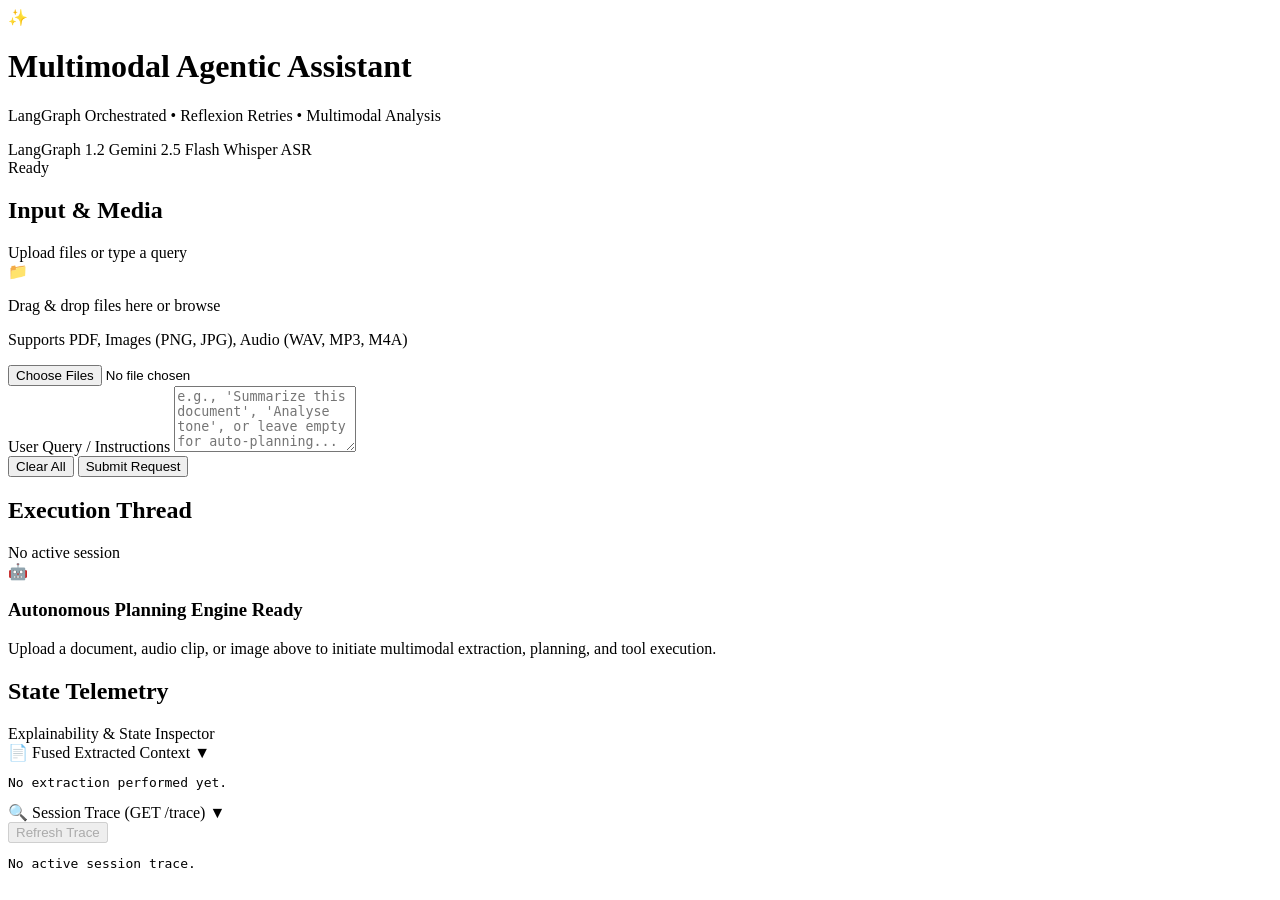
==== app/static/index.html @ dd0674b5 "Initial commit" ====
<!DOCTYPE html>
<html lang="en">
<head>
  <meta charset="UTF-8">
  <meta name="viewport" content="width=device-width, initial-scale=1.0">
  <title>Multimodal Agentic Assistant — Autonomous Planning & Tool Orchestration</title>
  <link rel="stylesheet" href="/style.css">
  <link rel="preconnect" href="https://fonts.googleapis.com">
  <link rel="preconnect" href="https://fonts.gstatic.com" crossorigin>
  <link href="https://fonts.googleapis.com/css2?family=Inter:wght@300;400;500;600;700&family=Fira+Code:wght@400;500&display=swap" rel="stylesheet">
</head>
<body>
  <div class="app-container">
    <!-- Header -->
    <header class="app-header">
      <div class="header-brand">
        <div class="logo-icon">✨</div>
        <div>
          <h1>Multimodal Agentic Assistant</h1>
          <p class="subtitle">LangGraph Orchestrated • Reflexion Retries • Multimodal Analysis</p>
        </div>
      </div>
      <div class="header-badges">
        <span class="tech-badge">LangGraph 1.2</span>
        <span class="tech-badge">Gemini 2.5 Flash</span>
        <span class="tech-badge">Whisper ASR</span>
        <div id="status-pill" class="status-pill status-ready">
          <span class="status-dot"></span>
          <span id="status-text">Ready</span>
        </div>
      </div>
    </header>

    <!-- Main Workspace -->
    <main class="main-workspace">
      <!-- Left Panel: Input & File Dropzone -->
      <aside class="panel input-panel">
        <div class="panel-header">
          <h2>Input & Media</h2>
          <span class="panel-subtitle">Upload files or type a query</span>
        </div>

        <form id="agent-form" class="agent-form">
          <!-- Drag & Drop Zone -->
          <div id="drop-zone" class="drop-zone">
            <div class="drop-zone-icon">📁</div>
            <p class="drop-zone-prompt">Drag & drop files here or <span class="browse-btn">browse</span></p>
            <p class="drop-zone-hint">Supports PDF, Images (PNG, JPG), Audio (WAV, MP3, M4A)</p>
            <input type="file" id="file-input" multiple accept=".pdf,.png,.jpg,.jpeg,.wav,.mp3,.m4a" class="file-input-hidden">
          </div>

          <!-- File List Preview -->
          <div id="file-list" class="file-list"></div>

          <!-- User Query Input -->
          <div class="form-group">
            <label for="user-query-input" id="query-label">User Query / Instructions</label>
            <textarea 
              id="user-query-input" 
              name="user_query" 
              rows="4" 
              placeholder="e.g., 'Summarize this document', 'Analyse tone', or leave empty for auto-planning..."
            ></textarea>
          </div>

          <!-- Action Buttons -->
          <div class="form-actions">
            <button type="button" id="clear-btn" class="btn btn-secondary">Clear All</button>
            <button type="submit" id="submit-btn" class="btn btn-primary">
              <span id="submit-btn-text">Submit Request</span>
              <span id="submit-spinner" class="spinner hidden"></span>
            </button>
          </div>
        </form>
      </aside>

      <!-- Center Panel: Chat Thread & Telemetry -->
      <section class="panel chat-panel">
        <div class="panel-header">
          <h2>Execution Thread</h2>
          <span id="session-thread-label" class="panel-subtitle">No active session</span>
        </div>

        <!-- Chat History Container -->
        <div id="chat-thread" class="chat-thread">
          <div class="empty-thread-placeholder">
            <div class="placeholder-icon">🤖</div>
            <h3>Autonomous Planning Engine Ready</h3>
            <p>Upload a document, audio clip, or image above to initiate multimodal extraction, planning, and tool execution.</p>
          </div>
        </div>
      </section>

      <!-- Right Panel: Inspection & Debug Telemetry -->
      <aside class="panel inspection-panel">
        <div class="panel-header">
          <h2>State Telemetry</h2>
          <span class="panel-subtitle">Explainability & State Inspector</span>
        </div>

        <div class="inspection-content">
          <!-- Extracted Context Card -->
          <div class="inspector-card">
            <div class="inspector-card-header" id="toggle-fused-context">
              <span>📄 Fused Extracted Context</span>
              <span class="chevron">▼</span>
            </div>
            <div id="fused-context-body" class="inspector-card-body collapsed">
              <pre id="fused-context-text" class="code-block">No extraction performed yet.</pre>
            </div>
          </div>

          <!-- Session Trace Telemetry -->
          <div class="inspector-card">
            <div class="inspector-card-header" id="toggle-trace-json">
              <span>🔍 Session Trace (GET /trace)</span>
              <span class="chevron">▼</span>
            </div>
            <div id="trace-json-body" class="inspector-card-body collapsed">
              <button id="refresh-trace-btn" class="btn btn-sm btn-secondary mb-2" disabled>Refresh Trace</button>
              <pre id="trace-json-text" class="code-block">No active session trace.</pre>
            </div>
          </div>
        </div>
      </aside>
    </main>
  </div>

  <script src="/app.js"></script>
</body>
</html>
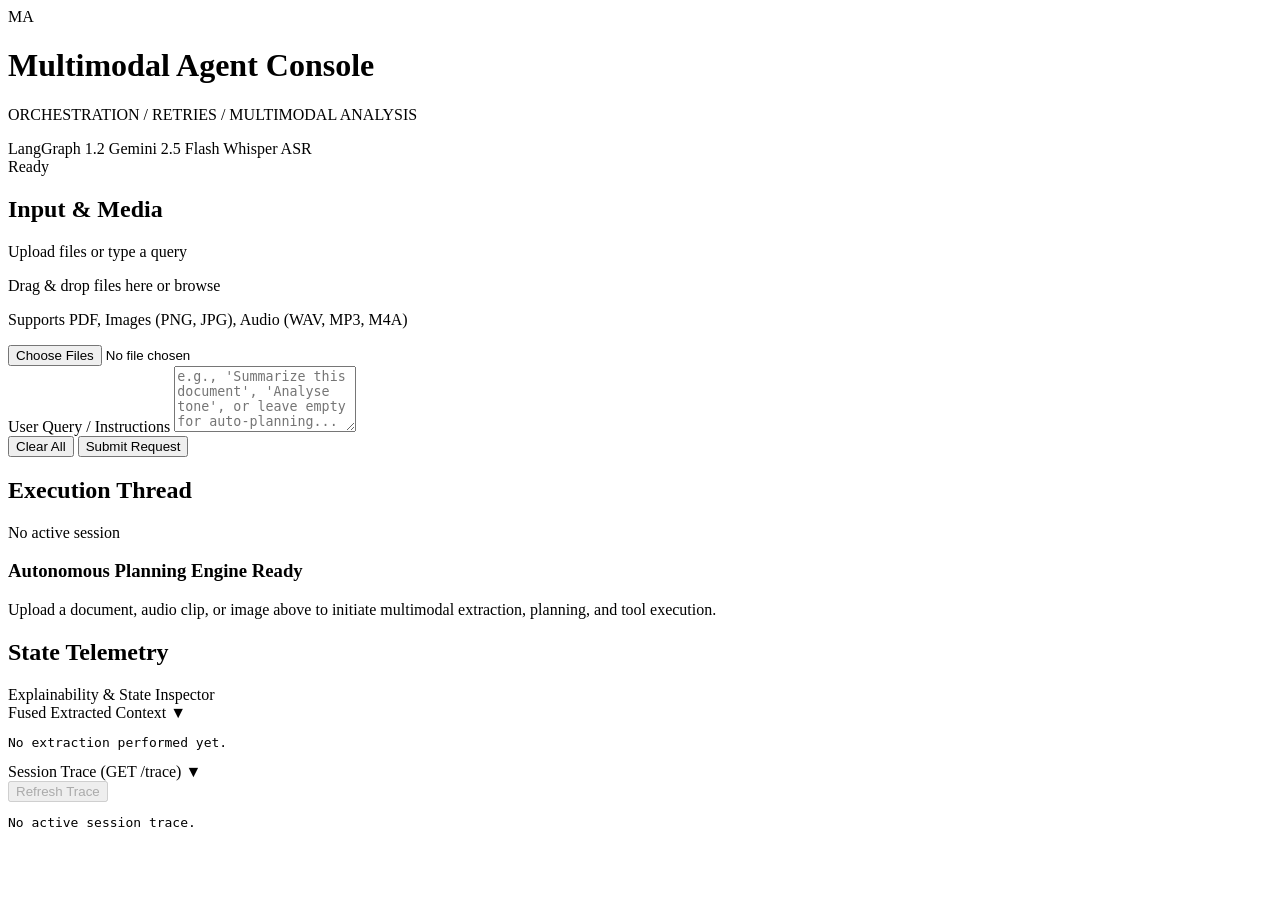
==== commit b4cb7838: "Harden Render deploy and refresh UI console Updates deployment and runtime defaults for Render by sw" ====
--- a/app/static/index.html
+++ b/app/static/index.html
@@ -7,17 +7,17 @@
   <link rel="stylesheet" href="/style.css">
   <link rel="preconnect" href="https://fonts.googleapis.com">
   <link rel="preconnect" href="https://fonts.gstatic.com" crossorigin>
-  <link href="https://fonts.googleapis.com/css2?family=Inter:wght@300;400;500;600;700&family=Fira+Code:wght@400;500&display=swap" rel="stylesheet">
+  <link href="https://fonts.googleapis.com/css2?family=IBM+Plex+Mono:wght@400;500;600&family=IBM+Plex+Sans:wght@400;500;600&display=swap" rel="stylesheet">
 </head>
 <body>
   <div class="app-container">
     <!-- Header -->
     <header class="app-header">
       <div class="header-brand">
-        <div class="logo-icon">✨</div>
+        <div class="logo-icon" aria-hidden="true">MA</div>
         <div>
-          <h1>Multimodal Agentic Assistant</h1>
-          <p class="subtitle">LangGraph Orchestrated • Reflexion Retries • Multimodal Analysis</p>
+          <h1>Multimodal Agent Console</h1>
+          <p class="subtitle">ORCHESTRATION / RETRIES / MULTIMODAL ANALYSIS</p>
         </div>
       </div>
       <div class="header-badges">
@@ -43,7 +43,7 @@
         <form id="agent-form" class="agent-form">
           <!-- Drag & Drop Zone -->
           <div id="drop-zone" class="drop-zone">
-            <div class="drop-zone-icon">📁</div>
+            <div class="drop-zone-icon" aria-hidden="true"></div>
             <p class="drop-zone-prompt">Drag & drop files here or <span class="browse-btn">browse</span></p>
             <p class="drop-zone-hint">Supports PDF, Images (PNG, JPG), Audio (WAV, MP3, M4A)</p>
             <input type="file" id="file-input" multiple accept=".pdf,.png,.jpg,.jpeg,.wav,.mp3,.m4a" class="file-input-hidden">
@@ -84,7 +84,6 @@
         <!-- Chat History Container -->
         <div id="chat-thread" class="chat-thread">
           <div class="empty-thread-placeholder">
-            <div class="placeholder-icon">🤖</div>
             <h3>Autonomous Planning Engine Ready</h3>
             <p>Upload a document, audio clip, or image above to initiate multimodal extraction, planning, and tool execution.</p>
           </div>
@@ -102,7 +101,7 @@
           <!-- Extracted Context Card -->
           <div class="inspector-card">
             <div class="inspector-card-header" id="toggle-fused-context">
-              <span>📄 Fused Extracted Context</span>
+              <span>Fused Extracted Context</span>
               <span class="chevron">▼</span>
             </div>
             <div id="fused-context-body" class="inspector-card-body collapsed">
@@ -113,7 +112,7 @@
           <!-- Session Trace Telemetry -->
           <div class="inspector-card">
             <div class="inspector-card-header" id="toggle-trace-json">
-              <span>🔍 Session Trace (GET /trace)</span>
+              <span>Session Trace (GET /trace)</span>
               <span class="chevron">▼</span>
             </div>
             <div id="trace-json-body" class="inspector-card-body collapsed">
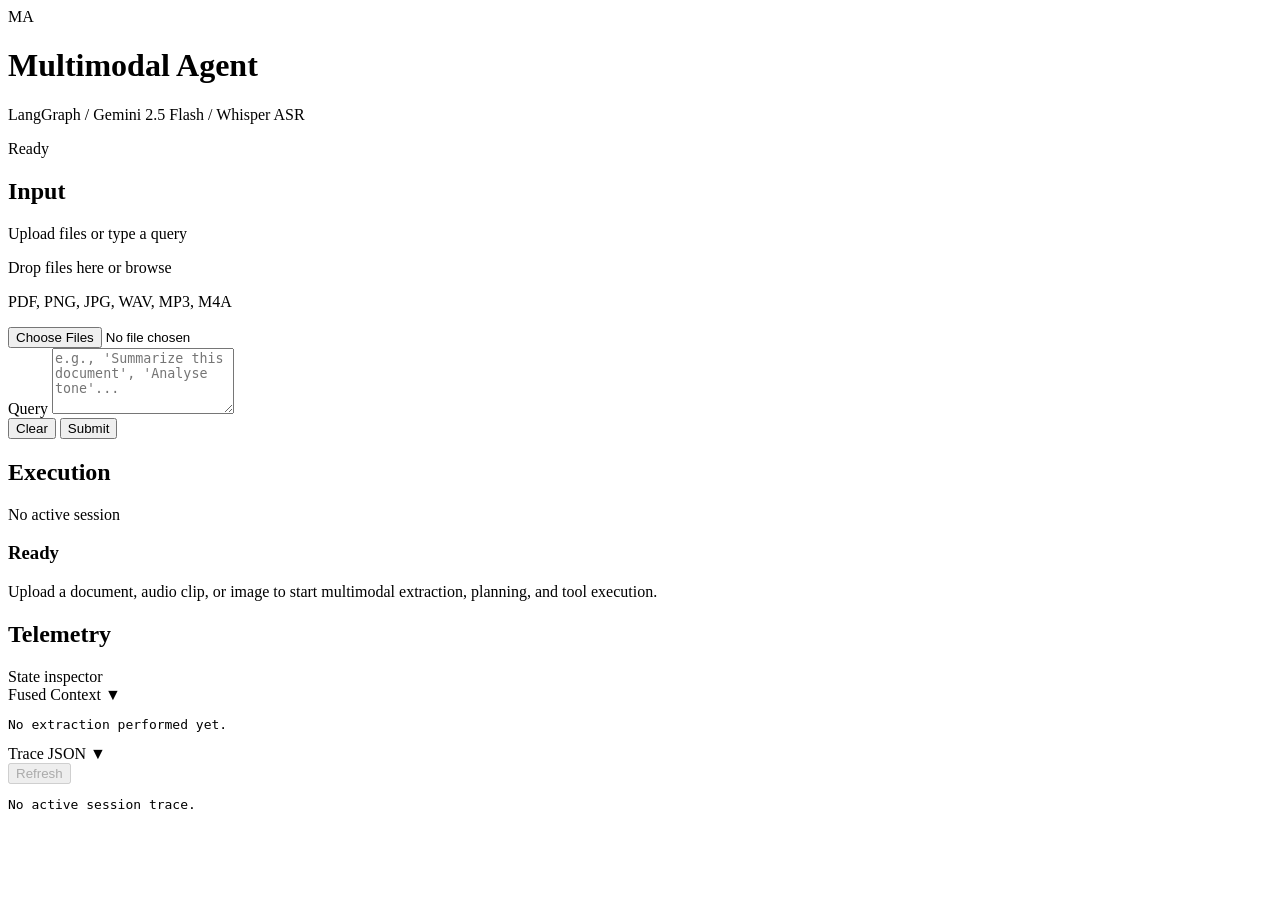
==== commit db76350b: "Fix Gemini client wiring and refresh docs/UI Builds and stores a single Gemini client at FastAPI sta" ====
--- a/app/static/index.html
+++ b/app/static/index.html
@@ -3,27 +3,25 @@
 <head>
   <meta charset="UTF-8">
   <meta name="viewport" content="width=device-width, initial-scale=1.0">
-  <title>Multimodal Agentic Assistant — Autonomous Planning & Tool Orchestration</title>
+  <title>Multimodal Agentic Assistant</title>
+  <meta name="description" content="LangGraph-orchestrated multimodal agentic assistant with autonomous planning, tool execution, and explainability trace.">
   <link rel="stylesheet" href="/style.css">
   <link rel="preconnect" href="https://fonts.googleapis.com">
   <link rel="preconnect" href="https://fonts.gstatic.com" crossorigin>
-  <link href="https://fonts.googleapis.com/css2?family=IBM+Plex+Mono:wght@400;500;600&family=IBM+Plex+Sans:wght@400;500;600&display=swap" rel="stylesheet">
+  <link href="https://fonts.googleapis.com/css2?family=IBM+Plex+Sans:wght@400;500;600&family=JetBrains+Mono:wght@400;500&display=swap" rel="stylesheet">
 </head>
 <body>
   <div class="app-container">
     <!-- Header -->
     <header class="app-header">
       <div class="header-brand">
-        <div class="logo-icon" aria-hidden="true">MA</div>
+        <div class="logo-mark" aria-hidden="true">MA</div>
         <div>
-          <h1>Multimodal Agent Console</h1>
-          <p class="subtitle">ORCHESTRATION / RETRIES / MULTIMODAL ANALYSIS</p>
+          <h1>Multimodal Agent</h1>
+          <p class="subtitle">LangGraph / Gemini 2.5 Flash / Whisper ASR</p>
         </div>
       </div>
-      <div class="header-badges">
-        <span class="tech-badge">LangGraph 1.2</span>
-        <span class="tech-badge">Gemini 2.5 Flash</span>
-        <span class="tech-badge">Whisper ASR</span>
+      <div class="header-meta">
         <div id="status-pill" class="status-pill status-ready">
           <span class="status-dot"></span>
           <span id="status-text">Ready</span>
@@ -36,16 +34,15 @@
       <!-- Left Panel: Input & File Dropzone -->
       <aside class="panel input-panel">
         <div class="panel-header">
-          <h2>Input & Media</h2>
+          <h2>Input</h2>
           <span class="panel-subtitle">Upload files or type a query</span>
         </div>
 
         <form id="agent-form" class="agent-form">
           <!-- Drag & Drop Zone -->
           <div id="drop-zone" class="drop-zone">
-            <div class="drop-zone-icon" aria-hidden="true"></div>
-            <p class="drop-zone-prompt">Drag & drop files here or <span class="browse-btn">browse</span></p>
-            <p class="drop-zone-hint">Supports PDF, Images (PNG, JPG), Audio (WAV, MP3, M4A)</p>
+            <p class="drop-zone-prompt">Drop files here or <span class="browse-btn">browse</span></p>
+            <p class="drop-zone-hint">PDF, PNG, JPG, WAV, MP3, M4A</p>
             <input type="file" id="file-input" multiple accept=".pdf,.png,.jpg,.jpeg,.wav,.mp3,.m4a" class="file-input-hidden">
           </div>
 
@@ -54,69 +51,66 @@
 
           <!-- User Query Input -->
           <div class="form-group">
-            <label for="user-query-input" id="query-label">User Query / Instructions</label>
-            <textarea 
-              id="user-query-input" 
-              name="user_query" 
-              rows="4" 
-              placeholder="e.g., 'Summarize this document', 'Analyse tone', or leave empty for auto-planning..."
+            <label for="user-query-input" id="query-label">Query</label>
+            <textarea
+              id="user-query-input"
+              name="user_query"
+              rows="4"
+              placeholder="e.g., 'Summarize this document', 'Analyse tone'..."
             ></textarea>
           </div>
 
           <!-- Action Buttons -->
           <div class="form-actions">
-            <button type="button" id="clear-btn" class="btn btn-secondary">Clear All</button>
+            <button type="button" id="clear-btn" class="btn btn-secondary">Clear</button>
             <button type="submit" id="submit-btn" class="btn btn-primary">
-              <span id="submit-btn-text">Submit Request</span>
+              <span id="submit-btn-text">Submit</span>
               <span id="submit-spinner" class="spinner hidden"></span>
             </button>
           </div>
         </form>
       </aside>
 
-      <!-- Center Panel: Chat Thread & Telemetry -->
+      <!-- Center Panel: Chat Thread -->
       <section class="panel chat-panel">
         <div class="panel-header">
-          <h2>Execution Thread</h2>
+          <h2>Execution</h2>
           <span id="session-thread-label" class="panel-subtitle">No active session</span>
         </div>
 
-        <!-- Chat History Container -->
         <div id="chat-thread" class="chat-thread">
           <div class="empty-thread-placeholder">
-            <h3>Autonomous Planning Engine Ready</h3>
-            <p>Upload a document, audio clip, or image above to initiate multimodal extraction, planning, and tool execution.</p>
+            <h3>Ready</h3>
+            <p>Upload a document, audio clip, or image to start multimodal extraction, planning, and tool execution.</p>
           </div>
         </div>
       </section>
 
-      <!-- Right Panel: Inspection & Debug Telemetry -->
+      <!-- Right Panel: Inspection -->
       <aside class="panel inspection-panel">
         <div class="panel-header">
-          <h2>State Telemetry</h2>
-          <span class="panel-subtitle">Explainability & State Inspector</span>
+          <h2>Telemetry</h2>
+          <span class="panel-subtitle">State inspector</span>
         </div>
 
         <div class="inspection-content">
-          <!-- Extracted Context Card -->
           <div class="inspector-card">
             <div class="inspector-card-header" id="toggle-fused-context">
-              <span>Fused Extracted Context</span>
-              <span class="chevron">▼</span>
+              <span>Fused Context</span>
+              <span class="chevron">&#9660;</span>
             </div>
             <div id="fused-context-body" class="inspector-card-body collapsed">
               <pre id="fused-context-text" class="code-block">No extraction performed yet.</pre>
             </div>
           </div>
 
-          <!-- Session Trace Telemetry -->
           <div class="inspector-card">
             <div class="inspector-card-header" id="toggle-trace-json">
-              <span>Session Trace (GET /trace)</span>
-              <span class="chevron">▼</span>
+              <span>Trace JSON</span>
+              <span class="chevron">&#9660;</span>
             </div>
             <div id="trace-json-body" class="inspector-card-body collapsed">
-              <button id="refresh-trace-btn" class="btn btn-sm btn-secondary mb-2" disabled>Refresh Trace</button>
+              <button id="refresh-trace-btn" class="btn btn-sm btn-secondary mb-2" disabled>Refresh</button>
               <pre id="trace-json-text" class="code-block">No active session trace.</pre>
             </div>
           </div>
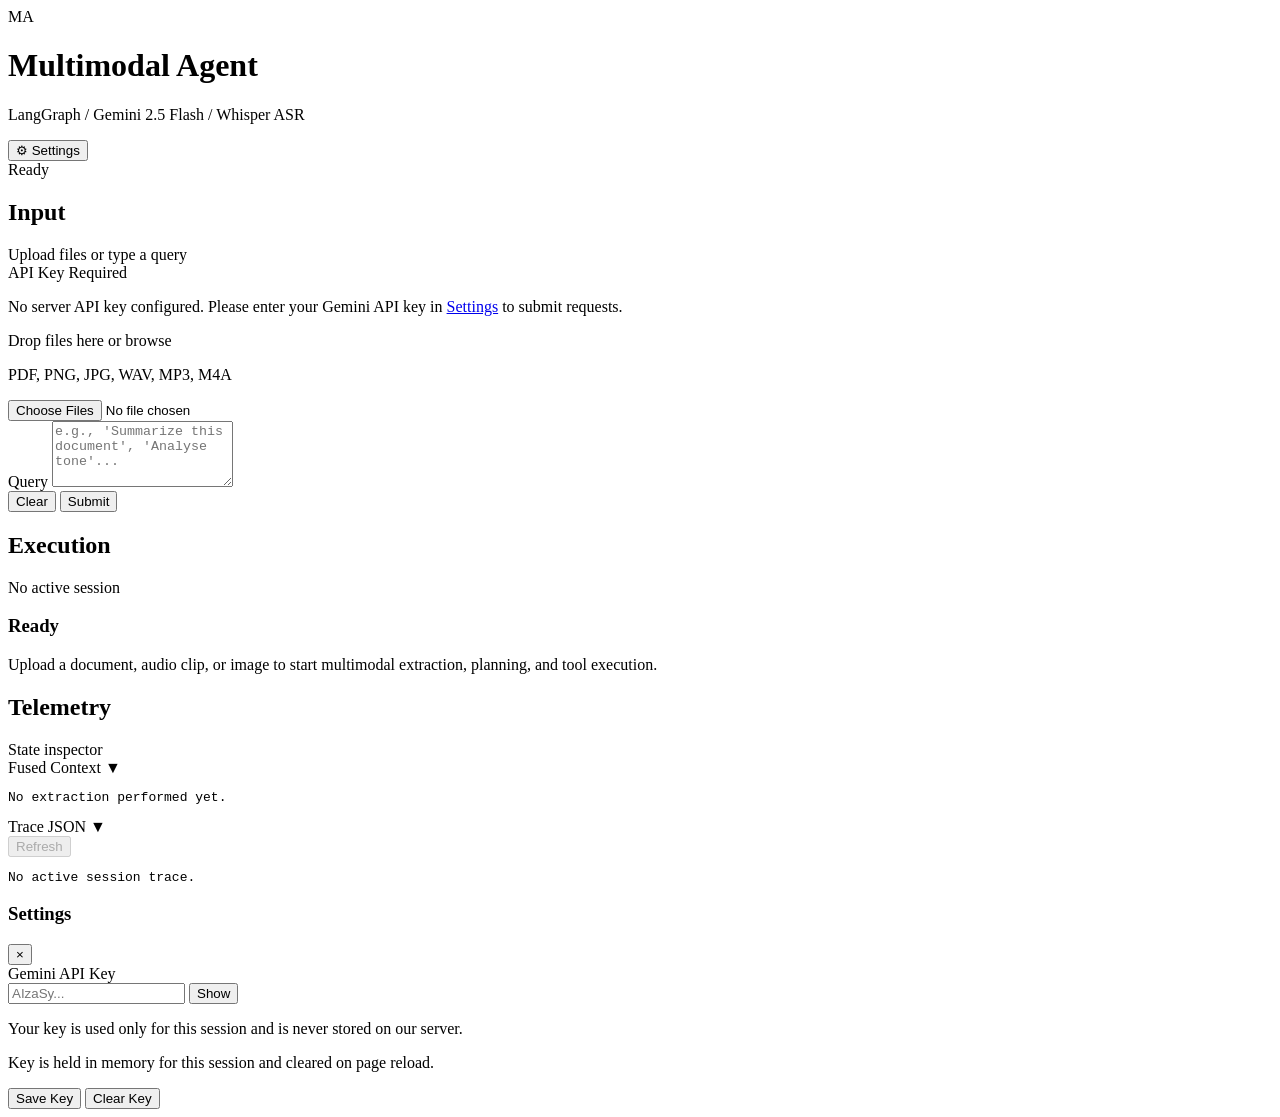
==== commit d59be459: "Support per-session Gemini API key override Add end-to-end support for user-supplied Gemini keys via" ====
--- a/app/static/index.html
+++ b/app/static/index.html
@@ -22,6 +22,9 @@
         </div>
       </div>
       <div class="header-meta">
+        <button type="button" id="open-settings-btn" class="btn btn-secondary btn-sm" aria-label="Open Settings">
+          <span class="settings-icon">&#9881;</span> Settings
+        </button>
         <div id="status-pill" class="status-pill status-ready">
           <span class="status-dot"></span>
           <span id="status-text">Ready</span>
@@ -36,6 +39,11 @@
         <div class="panel-header">
           <h2>Input</h2>
           <span class="panel-subtitle">Upload files or type a query</span>
+        </div>
+
+        <div id="no-key-warning" class="banner banner-warning hidden">
+          <div class="banner-title">API Key Required</div>
+          <p>No server API key configured. Please enter your Gemini API key in <a href="#" id="link-to-settings">Settings</a> to submit requests.</p>
         </div>
 
         <form id="agent-form" class="agent-form">
@@ -119,6 +127,32 @@
     </main>
   </div>
 
+  <!-- Settings Modal -->
+  <div id="settings-modal" class="modal-backdrop hidden">
+    <div class="modal-card">
+      <div class="modal-header">
+        <h3>Settings</h3>
+        <button type="button" id="close-settings-btn" class="modal-close-btn">&times;</button>
+      </div>
+      <div class="modal-body">
+        <div class="form-group">
+          <label for="settings-api-key">Gemini API Key</label>
+          <div class="input-with-toggle">
+            <input type="password" id="settings-api-key" placeholder="AIzaSy..." autocomplete="off">
+            <button type="button" id="toggle-key-visibility" class="btn btn-secondary btn-sm">Show</button>
+          </div>
+          <p class="settings-hint">Your key is used only for this session and is never stored on our server.</p>
+          <p class="settings-hint faint">Key is held in memory for this session and cleared on page reload.</p>
+        </div>
+      </div>
+      <div class="modal-footer">
+        <button type="button" id="save-settings-btn" class="btn btn-primary">Save Key</button>
+        <button type="button" id="clear-settings-btn" class="btn btn-secondary">Clear Key</button>
+      </div>
+    </div>
+  </div>
+
   <script src="/app.js"></script>
 </body>
 </html>
+
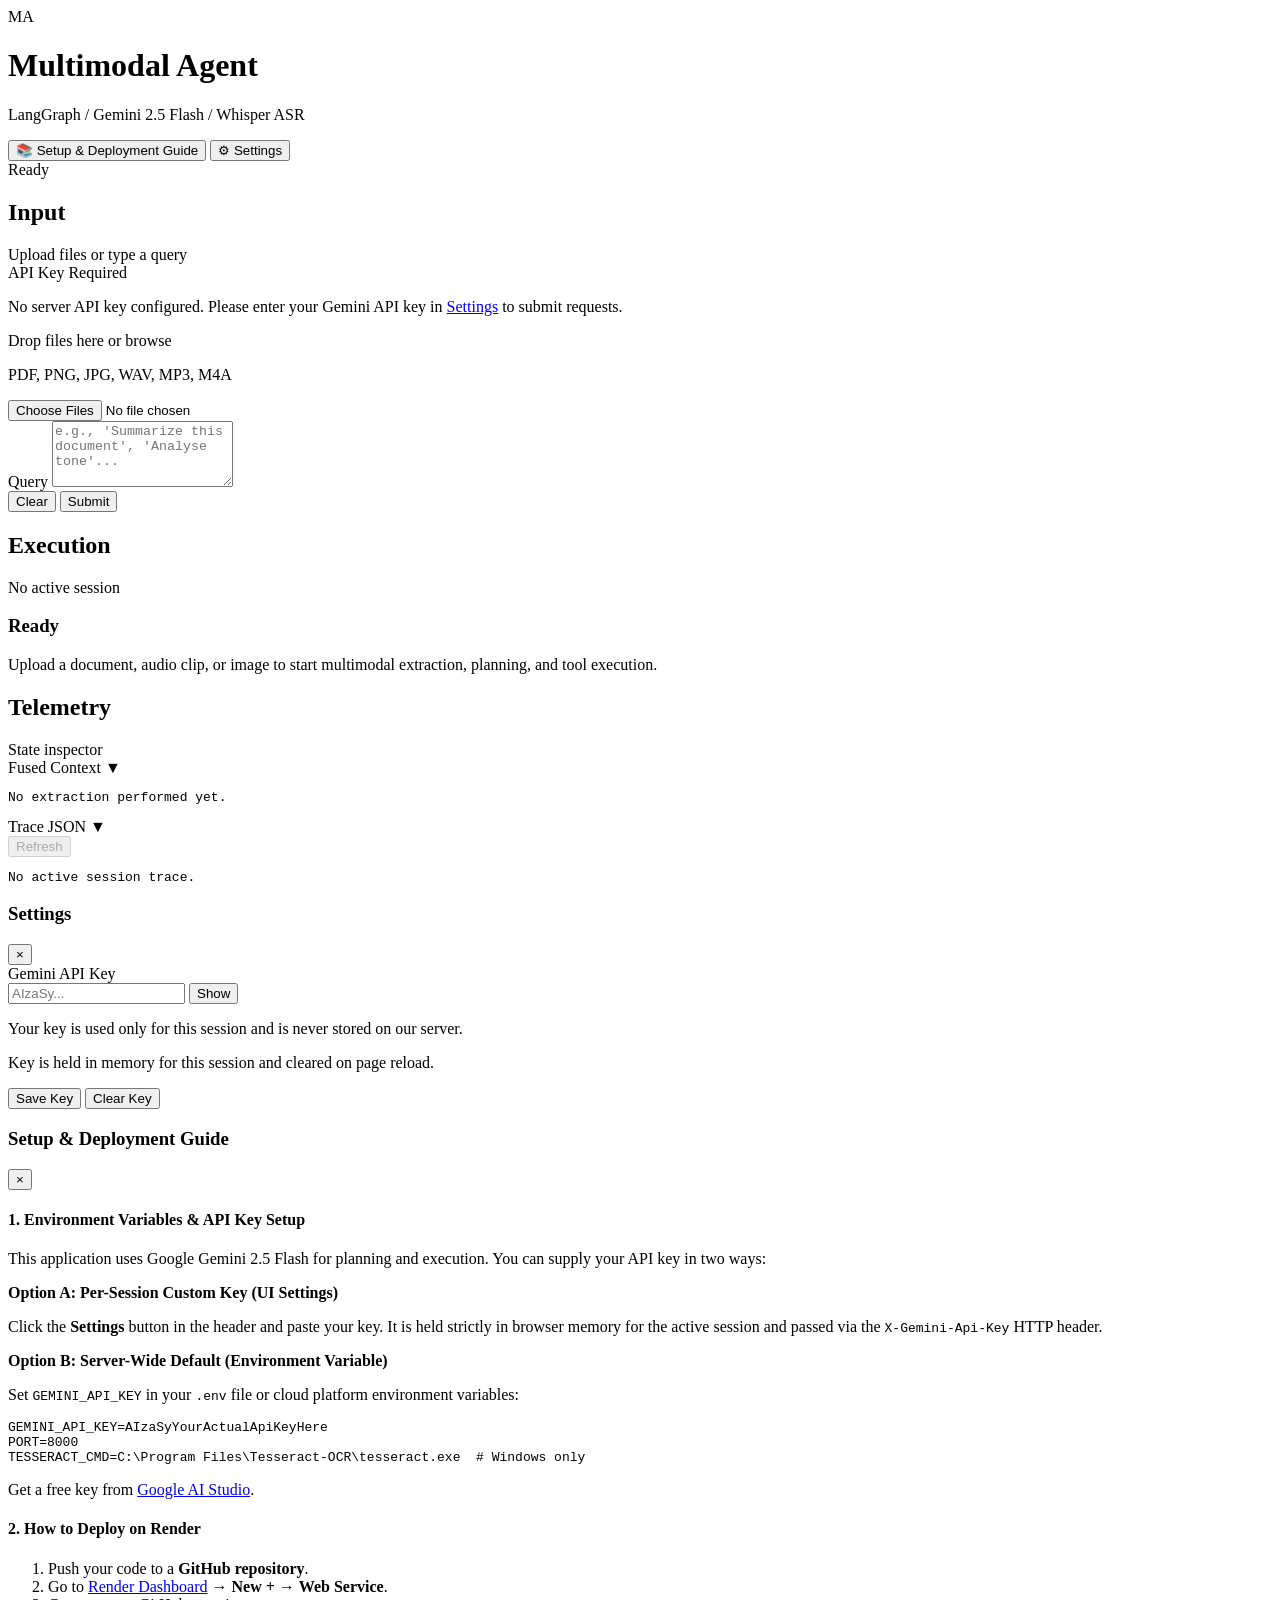
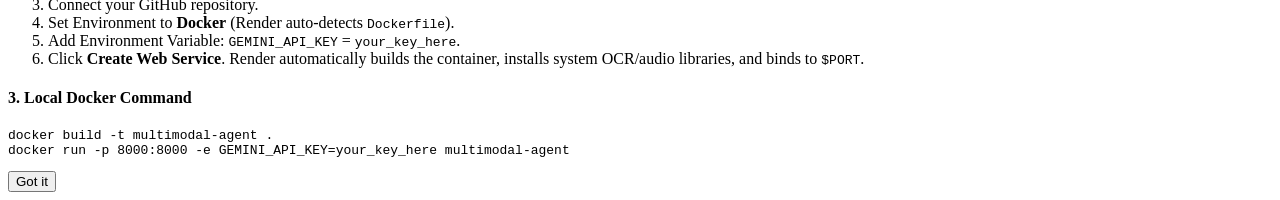
==== commit 4e36375b: "Clean generated files and update .gitignore Remove committed runtime artifacts (`__pycache__` byteco" ====
--- a/app/static/index.html
+++ b/app/static/index.html
@@ -22,6 +22,9 @@
         </div>
       </div>
       <div class="header-meta">
+        <button type="button" id="open-guide-btn" class="btn btn-secondary btn-sm" aria-label="Open Setup & Deployment Guide">
+          <span class="guide-icon">&#128218;</span> Setup &amp; Deployment Guide
+        </button>
         <button type="button" id="open-settings-btn" class="btn btn-secondary btn-sm" aria-label="Open Settings">
           <span class="settings-icon">&#9881;</span> Settings
         </button>
@@ -152,6 +155,55 @@
     </div>
   </div>
 
+  <!-- Setup & Deployment Guide Modal -->
+  <div id="guide-modal" class="modal-backdrop hidden">
+    <div class="modal-card modal-card-large">
+      <div class="modal-header">
+        <h3>Setup &amp; Deployment Guide</h3>
+        <button type="button" id="close-guide-btn" class="modal-close-btn">&times;</button>
+      </div>
+      <div class="modal-body modal-body-scrollable">
+        <section class="guide-section">
+          <h4>1. Environment Variables &amp; API Key Setup</h4>
+          <p>This application uses Google Gemini 2.5 Flash for planning and execution. You can supply your API key in two ways:</p>
+          <div class="guide-box">
+            <strong>Option A: Per-Session Custom Key (UI Settings)</strong>
+            <p>Click the <strong>Settings</strong> button in the header and paste your key. It is held strictly in browser memory for the active session and passed via the <code>X-Gemini-Api-Key</code> HTTP header.</p>
+          </div>
+          <div class="guide-box">
+            <strong>Option B: Server-Wide Default (Environment Variable)</strong>
+            <p>Set <code>GEMINI_API_KEY</code> in your <code>.env</code> file or cloud platform environment variables:</p>
+            <pre class="code-block">GEMINI_API_KEY=AIzaSyYourActualApiKeyHere
+PORT=8000
+TESSERACT_CMD=C:\Program Files\Tesseract-OCR\tesseract.exe  # Windows only</pre>
+          </div>
+          <p class="settings-hint">Get a free key from <a href="https://aistudio.google.com/app/apikey" target="_blank" rel="noopener">Google AI Studio</a>.</p>
+        </section>
+
+        <section class="guide-section">
+          <h4>2. How to Deploy on Render</h4>
+          <ol class="guide-list">
+            <li>Push your code to a <strong>GitHub repository</strong>.</li>
+            <li>Go to <a href="https://dashboard.render.com/" target="_blank" rel="noopener">Render Dashboard</a> &rarr; <strong>New +</strong> &rarr; <strong>Web Service</strong>.</li>
+            <li>Connect your GitHub repository.</li>
+            <li>Set Environment to <strong>Docker</strong> (Render auto-detects <code>Dockerfile</code>).</li>
+            <li>Add Environment Variable: <code>GEMINI_API_KEY</code> = <code>your_key_here</code>.</li>
+            <li>Click <strong>Create Web Service</strong>. Render automatically builds the container, installs system OCR/audio libraries, and binds to <code>$PORT</code>.</li>
+          </ol>
+        </section>
+
+        <section class="guide-section">
+          <h4>3. Local Docker Command</h4>
+          <pre class="code-block">docker build -t multimodal-agent .
+docker run -p 8000:8000 -e GEMINI_API_KEY=your_key_here multimodal-agent</pre>
+        </section>
+      </div>
+      <div class="modal-footer">
+        <button type="button" id="dismiss-guide-btn" class="btn btn-primary">Got it</button>
+      </div>
+    </div>
+  </div>
+
   <script src="/app.js"></script>
 </body>
 </html>
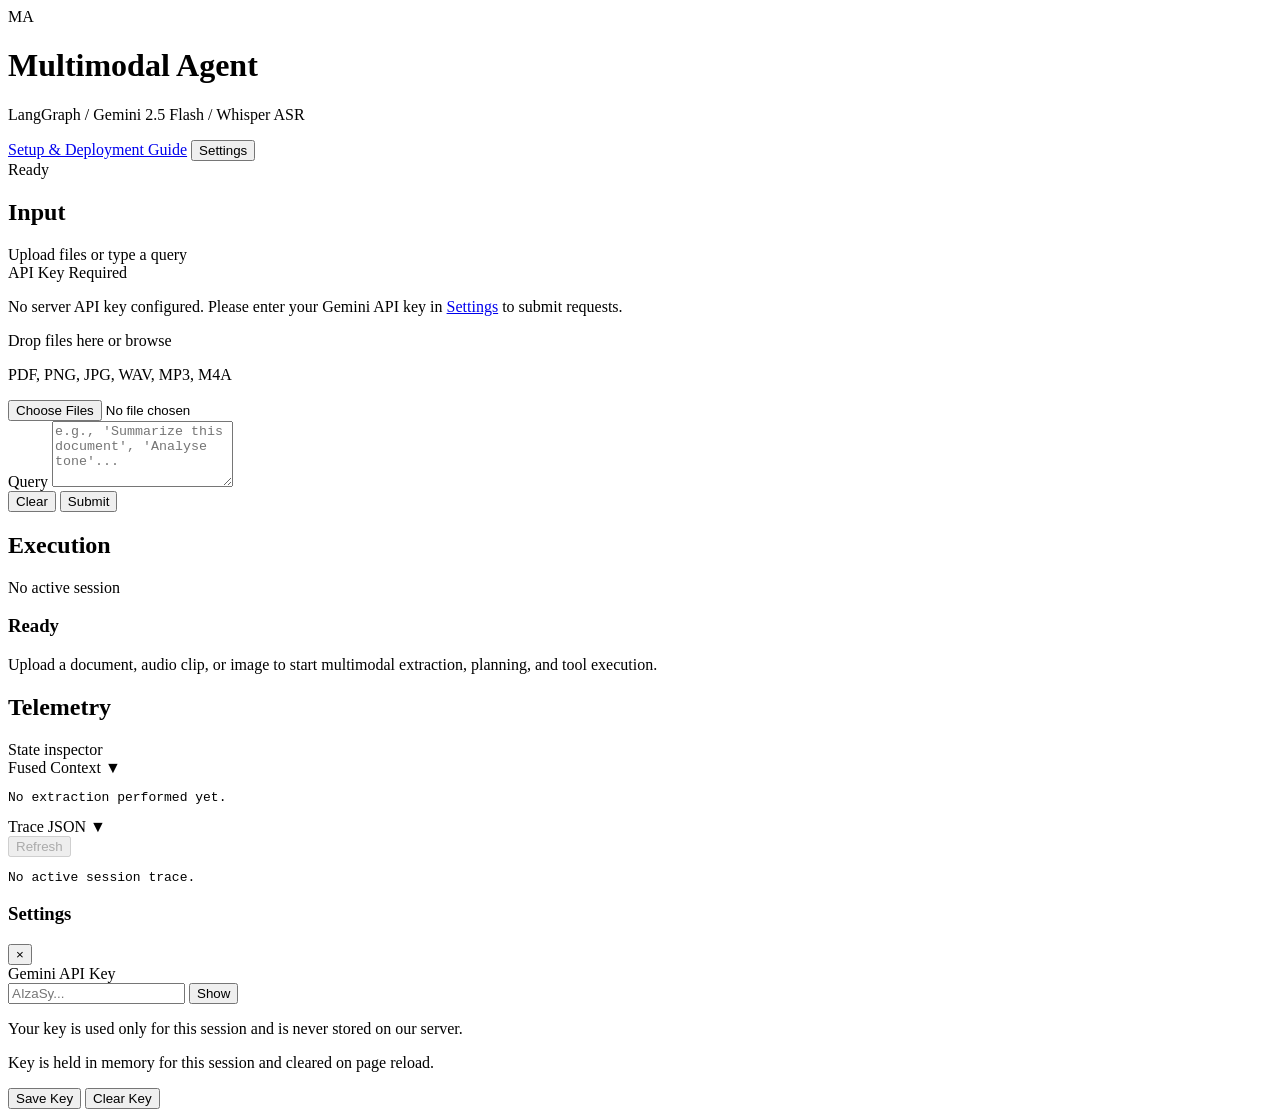
==== commit ce28b6b1: "Move setup guide to standalone page Replaced the in-app setup/deployment modal with a dedicated `gui" ====
--- a/app/static/index.html
+++ b/app/static/index.html
@@ -22,12 +22,8 @@
         </div>
       </div>
       <div class="header-meta">
-        <button type="button" id="open-guide-btn" class="btn btn-secondary btn-sm" aria-label="Open Setup & Deployment Guide">
-          <span class="guide-icon">&#128218;</span> Setup &amp; Deployment Guide
-        </button>
-        <button type="button" id="open-settings-btn" class="btn btn-secondary btn-sm" aria-label="Open Settings">
-          <span class="settings-icon">&#9881;</span> Settings
-        </button>
+        <a href="/guide.html" target="_blank" class="btn btn-secondary btn-sm" aria-label="Open Setup & Deployment Guide">Setup &amp; Deployment Guide</a>
+        <button type="button" id="open-settings-btn" class="btn btn-secondary btn-sm" aria-label="Open Settings">Settings</button>
         <div id="status-pill" class="status-pill status-ready">
           <span class="status-dot"></span>
           <span id="status-text">Ready</span>
@@ -155,55 +151,6 @@
     </div>
   </div>
 
-  <!-- Setup & Deployment Guide Modal -->
-  <div id="guide-modal" class="modal-backdrop hidden">
-    <div class="modal-card modal-card-large">
-      <div class="modal-header">
-        <h3>Setup &amp; Deployment Guide</h3>
-        <button type="button" id="close-guide-btn" class="modal-close-btn">&times;</button>
-      </div>
-      <div class="modal-body modal-body-scrollable">
-        <section class="guide-section">
-          <h4>1. Environment Variables &amp; API Key Setup</h4>
-          <p>This application uses Google Gemini 2.5 Flash for planning and execution. You can supply your API key in two ways:</p>
-          <div class="guide-box">
-            <strong>Option A: Per-Session Custom Key (UI Settings)</strong>
-            <p>Click the <strong>Settings</strong> button in the header and paste your key. It is held strictly in browser memory for the active session and passed via the <code>X-Gemini-Api-Key</code> HTTP header.</p>
-          </div>
-          <div class="guide-box">
-            <strong>Option B: Server-Wide Default (Environment Variable)</strong>
-            <p>Set <code>GEMINI_API_KEY</code> in your <code>.env</code> file or cloud platform environment variables:</p>
-            <pre class="code-block">GEMINI_API_KEY=AIzaSyYourActualApiKeyHere
-PORT=8000
-TESSERACT_CMD=C:\Program Files\Tesseract-OCR\tesseract.exe  # Windows only</pre>
-          </div>
-          <p class="settings-hint">Get a free key from <a href="https://aistudio.google.com/app/apikey" target="_blank" rel="noopener">Google AI Studio</a>.</p>
-        </section>
-
-        <section class="guide-section">
-          <h4>2. How to Deploy on Render</h4>
-          <ol class="guide-list">
-            <li>Push your code to a <strong>GitHub repository</strong>.</li>
-            <li>Go to <a href="https://dashboard.render.com/" target="_blank" rel="noopener">Render Dashboard</a> &rarr; <strong>New +</strong> &rarr; <strong>Web Service</strong>.</li>
-            <li>Connect your GitHub repository.</li>
-            <li>Set Environment to <strong>Docker</strong> (Render auto-detects <code>Dockerfile</code>).</li>
-            <li>Add Environment Variable: <code>GEMINI_API_KEY</code> = <code>your_key_here</code>.</li>
-            <li>Click <strong>Create Web Service</strong>. Render automatically builds the container, installs system OCR/audio libraries, and binds to <code>$PORT</code>.</li>
-          </ol>
-        </section>
-
-        <section class="guide-section">
-          <h4>3. Local Docker Command</h4>
-          <pre class="code-block">docker build -t multimodal-agent .
-docker run -p 8000:8000 -e GEMINI_API_KEY=your_key_here multimodal-agent</pre>
-        </section>
-      </div>
-      <div class="modal-footer">
-        <button type="button" id="dismiss-guide-btn" class="btn btn-primary">Got it</button>
-      </div>
-    </div>
-  </div>
-
   <script src="/app.js"></script>
 </body>
 </html>
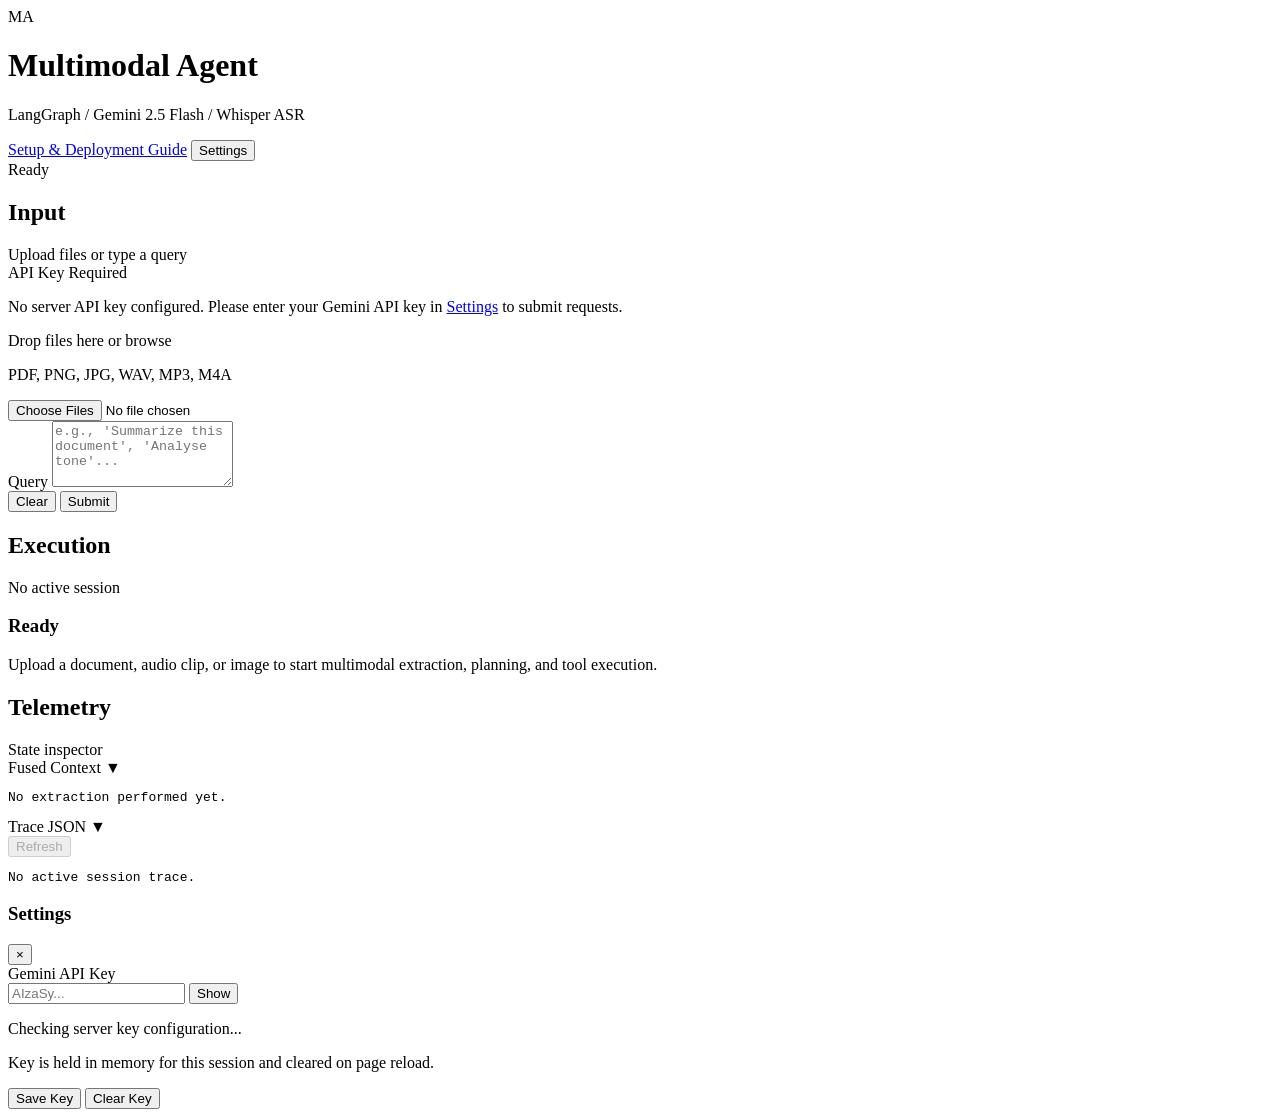
==== commit 7c01eebf: "Cache Whisper model and refine API key UX Added a cached Whisper model loader and moved transcriptio" ====
--- a/app/static/index.html
+++ b/app/static/index.html
@@ -140,7 +140,7 @@
             <input type="password" id="settings-api-key" placeholder="AIzaSy..." autocomplete="off">
             <button type="button" id="toggle-key-visibility" class="btn btn-secondary btn-sm">Show</button>
           </div>
-          <p class="settings-hint">Your key is used only for this session and is never stored on our server.</p>
+          <p id="settings-status-hint" class="settings-hint">Checking server key configuration...</p>
           <p class="settings-hint faint">Key is held in memory for this session and cleared on page reload.</p>
         </div>
       </div>
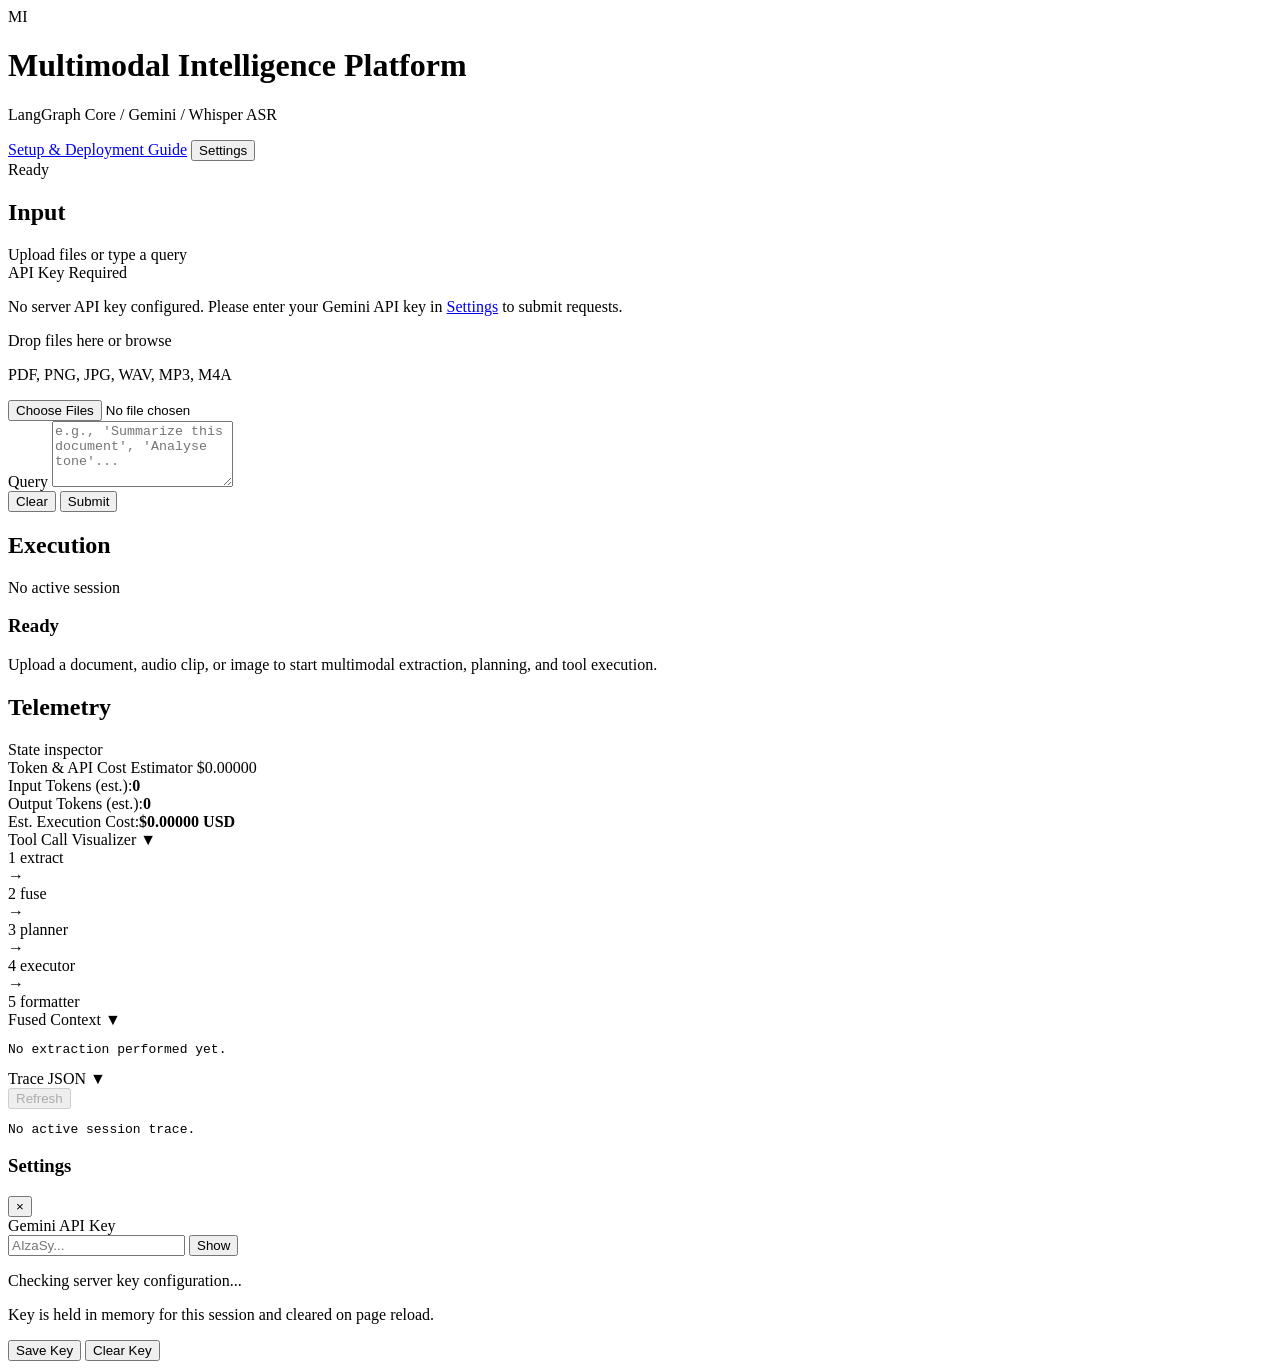
==== commit c0abd9a2: "Add web search tool and 429-aware fallbacks Introduces a new `web_search` tool (Gemini Google Search" ====
--- a/app/static/index.html
+++ b/app/static/index.html
@@ -3,8 +3,8 @@
 <head>
   <meta charset="UTF-8">
   <meta name="viewport" content="width=device-width, initial-scale=1.0">
-  <title>Multimodal Agentic Assistant</title>
-  <meta name="description" content="LangGraph-orchestrated multimodal agentic assistant with autonomous planning, tool execution, and explainability trace.">
+  <title>Multimodal Intelligence Platform</title>
+  <meta name="description" content="Production-grade multimodal intelligence platform for document, image, and audio extraction, processing, and task execution.">
   <link rel="stylesheet" href="/style.css">
   <link rel="preconnect" href="https://fonts.googleapis.com">
   <link rel="preconnect" href="https://fonts.gstatic.com" crossorigin>
@@ -15,10 +15,10 @@
     <!-- Header -->
     <header class="app-header">
       <div class="header-brand">
-        <div class="logo-mark" aria-hidden="true">MA</div>
+        <div class="logo-mark" aria-hidden="true">MI</div>
         <div>
-          <h1>Multimodal Agent</h1>
-          <p class="subtitle">LangGraph / Gemini 2.5 Flash / Whisper ASR</p>
+          <h1>Multimodal Intelligence Platform</h1>
+          <p class="subtitle">LangGraph Core / Gemini / Whisper ASR</p>
         </div>
       </div>
       <div class="header-meta">
@@ -101,6 +101,43 @@
         </div>
 
         <div class="inspection-content">
+          <!-- Token & Cost Estimator Card -->
+          <div class="inspector-card">
+            <div class="inspector-card-header" id="toggle-cost-estimator">
+              <span>Token &amp; API Cost Estimator</span>
+              <span class="cost-badge" id="cost-badge">$0.00000</span>
+            </div>
+            <div id="cost-estimator-body" class="inspector-card-body">
+              <div class="cost-metrics">
+                <div class="metric-row"><span>Input Tokens (est.):</span><strong id="input-tokens-val">0</strong></div>
+                <div class="metric-row"><span>Output Tokens (est.):</span><strong id="output-tokens-val">0</strong></div>
+                <div class="metric-row"><span>Est. Execution Cost:</span><strong id="total-cost-val" class="accent-text">$0.00000 USD</strong></div>
+              </div>
+            </div>
+          </div>
+
+          <!-- Real-Time Tool Call Visualizer Card -->
+          <div class="inspector-card">
+            <div class="inspector-card-header" id="toggle-tool-flow">
+              <span>Tool Call Visualizer</span>
+              <span class="chevron">&#9660;</span>
+            </div>
+            <div id="tool-flow-body" class="inspector-card-body">
+              <div id="tool-flow-stepper" class="tool-flow-stepper">
+                <div class="flow-step idle" id="flow-extract"><span class="step-num">1</span> <span class="step-label">extract</span></div>
+                <div class="flow-arrow">&rarr;</div>
+                <div class="flow-step idle" id="flow-fuse"><span class="step-num">2</span> <span class="step-label">fuse</span></div>
+                <div class="flow-arrow">&rarr;</div>
+                <div class="flow-step idle" id="flow-plan"><span class="step-num">3</span> <span class="step-label">planner</span></div>
+                <div class="flow-arrow">&rarr;</div>
+                <div class="flow-step idle" id="flow-exec"><span class="step-num">4</span> <span class="step-label">executor</span></div>
+                <div class="flow-arrow">&rarr;</div>
+                <div class="flow-step idle" id="flow-format"><span class="step-num">5</span> <span class="step-label">formatter</span></div>
+              </div>
+              <div id="tool-invocation-list" class="tool-invocation-list"></div>
+            </div>
+          </div>
+
           <div class="inspector-card">
             <div class="inspector-card-header" id="toggle-fused-context">
               <span>Fused Context</span>
